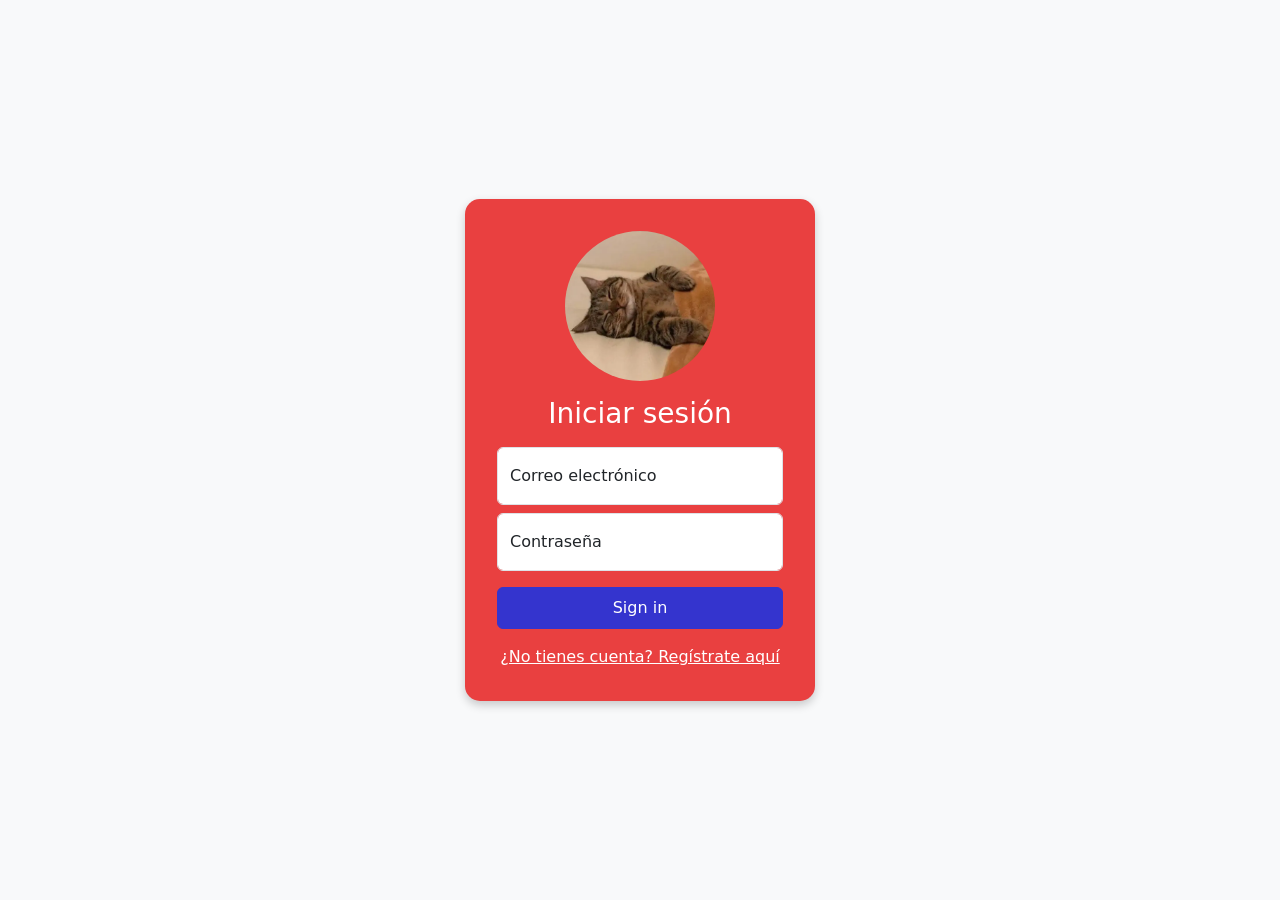
==== index.html @ 17bf4ae3 "Subiendo el frontend de la app de gatos" ====
<!DOCTYPE html>
<html lang="es">
<head>
  <meta charset="UTF-8">
  <meta name="viewport" content="width=device-width, initial-scale=1.0">
  <title>App Gatos</title>
  
  <link href="https://cdn.jsdelivr.net/npm/bootstrap@5.3.3/dist/css/bootstrap.min.css" rel="stylesheet">
  <link rel="stylesheet" href="https://cdn.jsdelivr.net/npm/bootstrap-icons@1.11.3/font/bootstrap-icons.min.css">
  <script src="https://cdn.jsdelivr.net/npm/sweetalert2@11"></script>
  
  <link rel="stylesheet" href="style.css">
</head>
<body>

  <section id="section-login" class="d-flex justify-content-center align-items-center min-vh-100">
    <main class="form-signin">
      <form id="formLogin">
        <div class="form-header"> 
          <img src="img/gatodormido.png" alt="gato dormido">
          <h1 class="h3 mb-3 fw-normal text-white">Iniciar sesión</h1>
        </div>
        
        <div class="form-floating mb-2"> 
          <input type="email" class="form-control" id="loginEmail" placeholder="name@example.com" required> 
          <label for="loginEmail">Correo electrónico</label> 
        </div>
        
        <div class="form-floating mb-3"> 
          <input type="password" class="form-control" id="loginPassword" placeholder="Password" required>
          <label for="loginPassword">Contraseña</label> 
        </div> 
        
        <div class="form-button">
          <button class="btn btn-primary w-100 py-2" type="submit">Sign in</button>  
        </div>
        
        <div class="mt-3">
          <a href="#" id="link-to-register" class="text-white">¿No tienes cuenta? Regístrate aquí</a>
        </div>
      </form>
    </main>
  </section>

  <section id="section-register" class="d-none justify-content-center align-items-center min-vh-100">
    <main class="form-signup"> 
      <form id="formCrearCuenta">
        <div class="form-header"> 
          <img src="img/gatodormido.png" alt="gato dormido"> 
          <h1 class="h3 mb-3 fw-normal text-white">Crear cuenta</h1>
        </div>

        <div class="form-floating mb-2"> 
          <input type="text" class="form-control" id="regNombre" placeholder="Tu nombre" required> 
          <label for="regNombre">Nombre</label> 
        </div>

        <div class="form-floating mb-2"> 
          <input type="text" class="form-control" id="regTelefono" placeholder="Tu numero" required> 
          <label for="regTelefono">Teléfono</label> 
        </div>

        <div class="form-floating mb-2"> 
          <input type="email" class="form-control" id="regEmail" placeholder="name@example.com" required> 
          <label for="regEmail">Correo electrónico</label> 
        </div>

        <div class="form-floating mb-2"> 
          <input type="password" class="form-control" id="regPassword" placeholder="Contraseña" required>
          <label for="regPassword">Contraseña</label> 
        </div>

        <div class="form-floating mb-3"> 
          <input type="password" class="form-control" id="regConfirmPassword" placeholder="Repetir Contraseña" required>
          <label for="regConfirmPassword">Repetir contraseña</label> 
        </div>

        <div class="form-button">
          <button class="btn btn-primary w-100 py-2" type="submit">Registrarse</button> 
        </div>

        <div class="mt-3 text-center">
          <a href="#" id="link-to-login" class="text-white text-decoration-none">¿Ya tienes cuenta? Inicia sesión</a>
        </div>
      </form>
    </main>
  </section>

  <section id="section-dashboard" class="d-none mt-5 mb-5">
    <div class="d-flex flex-column align-items-center" id="dashboard-main-content">
      
      <div class="d-flex gap-3 mb-4">
        <button id="actionBtn" class="btn btn-primary btn-lg custom-transition">
          Presióname <span id="btnCounter">15</span>
        </button>
        <button id="removeBtn" class="btn btn-outline-secondary btn-lg bg-white">
          Quitar del carrito
        </button>
      </div>

      <div id="statusCard" class="card text-bg-primary custom-transition shadow" style="width: 20rem;">
        <div id="cardHeader" class="card-header text-center fw-bold text-uppercase border-bottom border-light">
          Fase 1: Gatito descansando...
        </div>
        
        <div class="card-body text-center d-flex flex-column align-items-center">
          <img id="cardImage" src="https://i.pinimg.com/736x/84/a1/e0/84a1e0b276dfc63f5329406da148f514.jpg" class="card-img-custom bg-white mt-2 mb-3 p-1 shadow-sm" alt="Cuadro de Gato">
          <h5 id="cardTitle" class="card-title fw-bold">Cuadro: Gato mimiendo..</h5>
          <p id="cardDesc" class="card-text">Hermosa pintura clásica. Tenemos suficientes unidades disponibles.</p>
        </div>
        
        <div class="card-footer text-center border-top border-light">
          Cuadros disponibles: <span id="footerCounter" class="fw-bold">15</span>
        </div>
      </div>

    </div>
  </section>

  <script src="script.js"></script>
</body>
</html>
---- style.css ----
/* --- ESTILOS GLOBALES --- */
body {
  background-color: #f8f9fa;
}

/* --- ESTILOS DE FORMULARIOS (LOGIN Y REGISTRO) --- */
.form-signin, .form-signup {
  width: 100%;
  max-width: 350px;
  padding: 2rem;
  text-align: center;
  background-color: rgb(233, 64, 64);
  border-radius: 15px;
  box-shadow: 0px 4px 10px rgba(0,0,0,0.2);
}

.form-header img {
  width: 150px;
  height: 150px;
  object-fit: cover;
  border-radius: 50%;
  margin-bottom: 1rem;
}

.form-button button {
  background-color: rgb(52, 52, 206);
  border-color: rgb(52, 52, 206);
}

.form-button button:hover {
  background-color: rgb(40, 40, 180);
}

/* --- ESTILOS DEL DASHBOARD --- */
.custom-transition {
  transition: background-color 0.4s ease, color 0.4s ease, border-color 0.4s ease;
}

.card-img-custom {
  width: 180px;  
  height: 180px;
  object-fit: cover; 
  border: 4px solid transparent;
  border-radius: 8px; 
}

.text-bg-primary .card-img-custom { border-color: #0d6efd; }
.text-bg-warning .card-img-custom { border-color: #ffc107; }
.text-bg-danger .card-img-custom { border-color: #dc3545; }
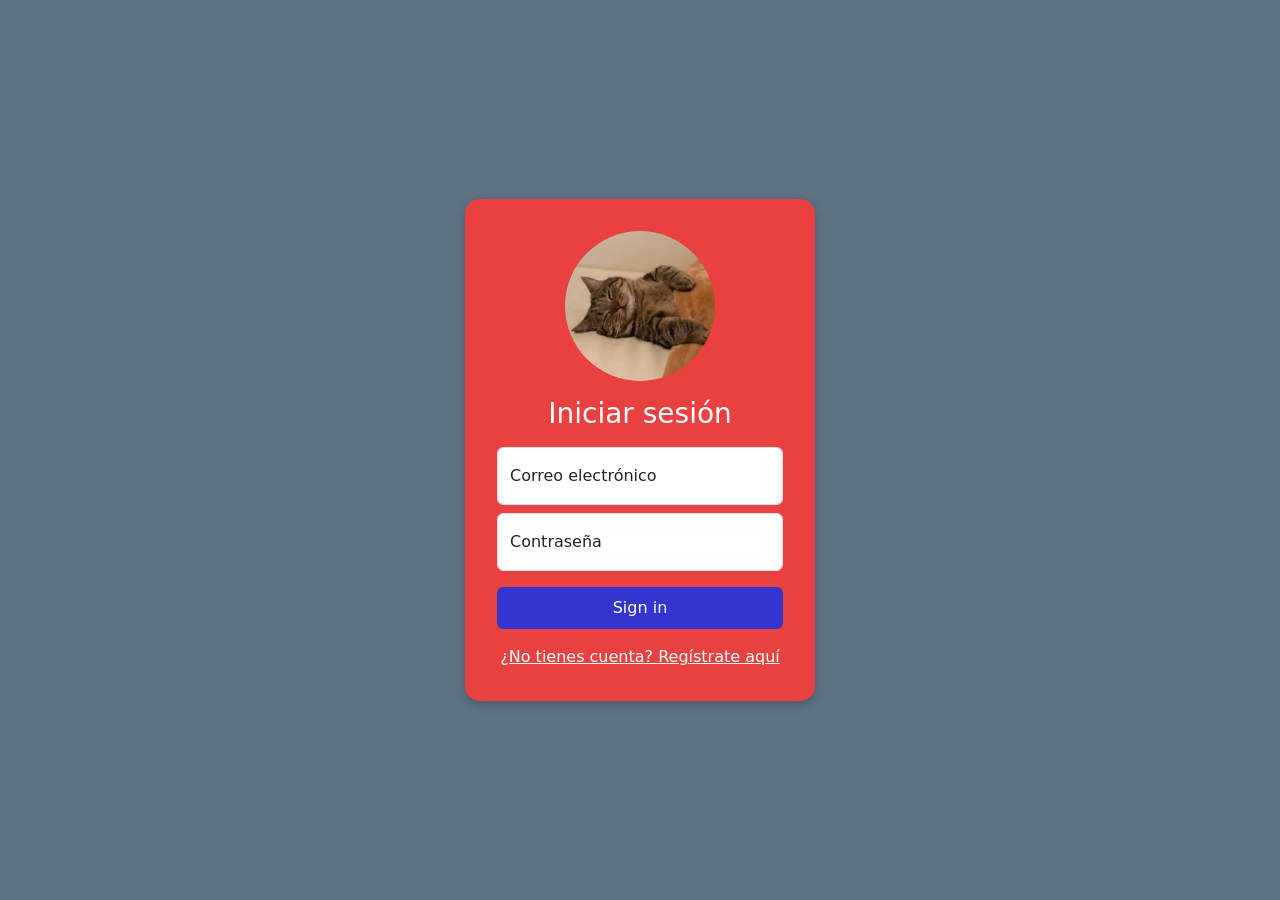
==== commit c8ebb65f: "Actualización de gatos" ====
--- a/index.html
+++ b/index.html
@@ -91,10 +91,10 @@
       
       <div class="d-flex gap-3 mb-4">
         <button id="actionBtn" class="btn btn-primary btn-lg custom-transition">
-          Presióname <span id="btnCounter">15</span>
+          Molestar >:c <span id="btnCounter">15</span>
         </button>
         <button id="removeBtn" class="btn btn-outline-secondary btn-lg bg-white">
-          Quitar del carrito
+          Dejarlo descansar..
         </button>
       </div>
 
@@ -106,11 +106,11 @@
         <div class="card-body text-center d-flex flex-column align-items-center">
           <img id="cardImage" src="https://i.pinimg.com/736x/84/a1/e0/84a1e0b276dfc63f5329406da148f514.jpg" class="card-img-custom bg-white mt-2 mb-3 p-1 shadow-sm" alt="Cuadro de Gato">
           <h5 id="cardTitle" class="card-title fw-bold">Cuadro: Gato mimiendo..</h5>
-          <p id="cardDesc" class="card-text">Hermosa pintura clásica. Tenemos suficientes unidades disponibles.</p>
+          <p id="cardDesc" class="card-text">Un adorable gato durmiendo...</p>
         </div>
         
         <div class="card-footer text-center border-top border-light">
-          Cuadros disponibles: <span id="footerCounter" class="fw-bold">15</span>
+          Gatitos disponibles: <span id="footerCounter" class="fw-bold">15</span>
         </div>
       </div>
 
--- a/style.css
+++ b/style.css
@@ -1,6 +1,6 @@
 /* --- ESTILOS GLOBALES --- */
 body {
-  background-color: #f8f9fa;
+  background-color: #5e7185;
 }
 
 /* --- ESTILOS DE FORMULARIOS (LOGIN Y REGISTRO) --- */
